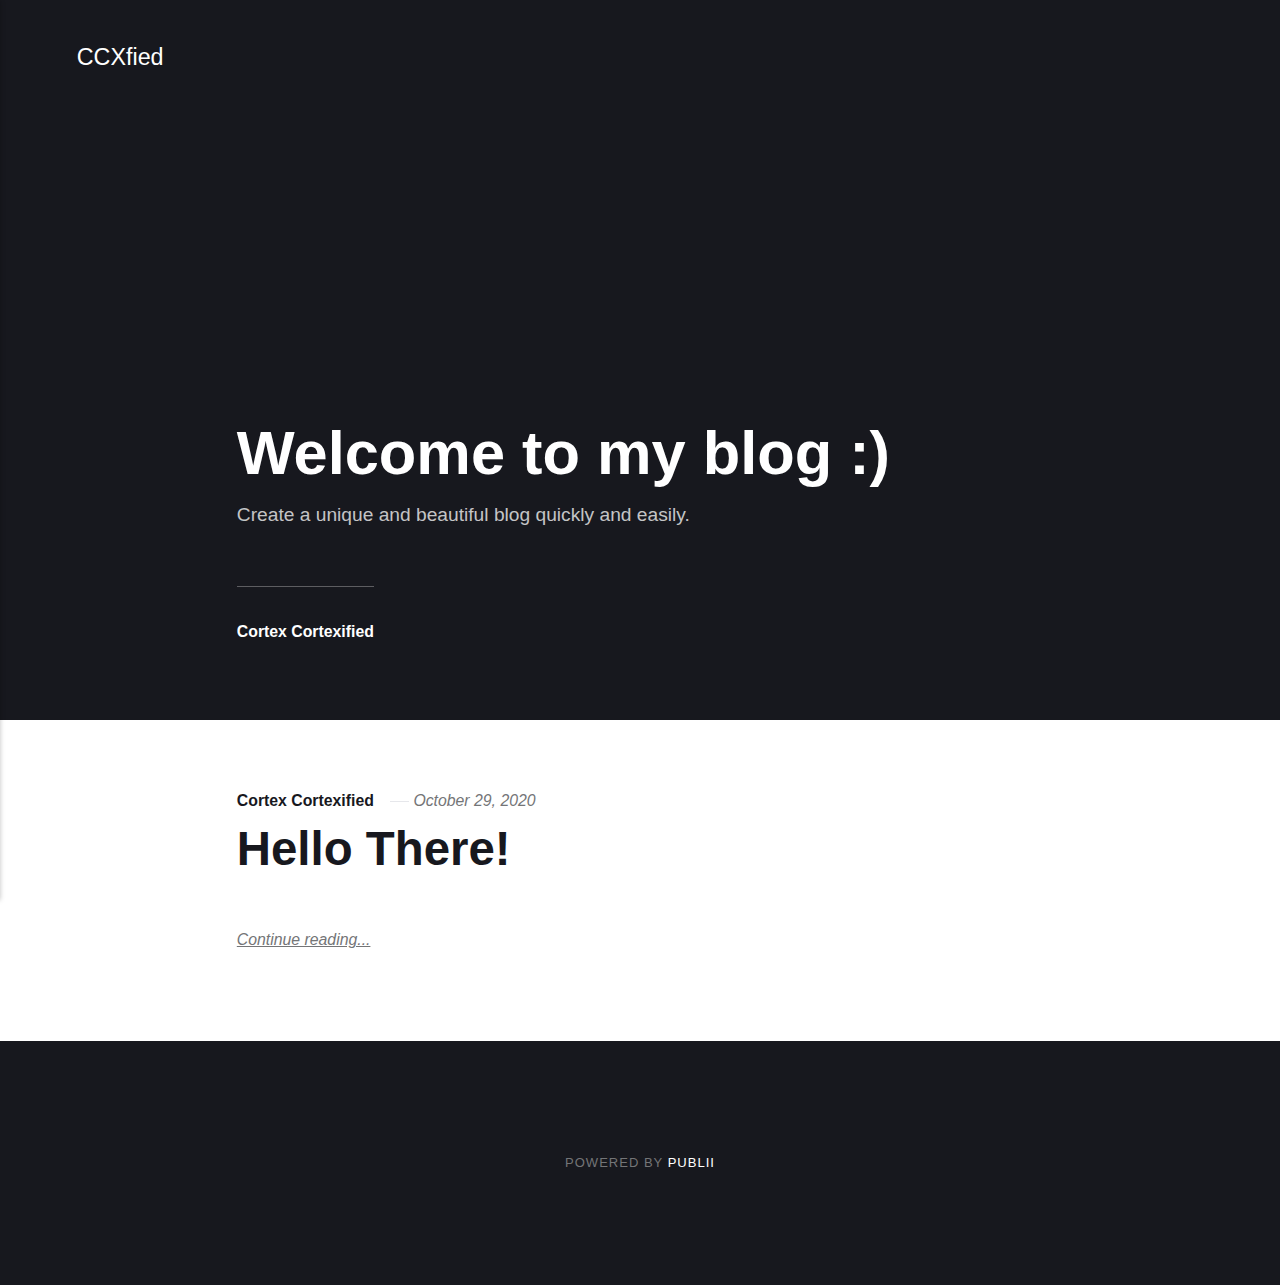
==== index.html @ b861b07b "Updated from Publii" ====
<!DOCTYPE html><html lang="en"><head><meta charset="utf-8"><meta http-equiv="X-UA-Compatible" content="IE=edge"><meta name="viewport" content="width=device-width,initial-scale=1"><title>CCXfied</title><meta name="generator" content="Publii Open-Source CMS for Static Site"><link rel="canonical" href="https://ccxfied.github.io/ccxfied-web/"><link rel="alternate" type="application/atom+xml" href="https://ccxfied.github.io/ccxfied-web/feed.xml"><link rel="alternate" type="application/json" href="https://ccxfied.github.io/ccxfied-web/feed.json"><meta property="og:title" content="CCXfied"><meta property="og:site_name" content="CCXfied"><meta property="og:description" content=""><meta property="og:url" content="https://ccxfied.github.io/ccxfied-web/"><meta property="og:type" content="website"><style>:root{--body-font:-apple-system,BlinkMacSystemFont,"Segoe UI",Roboto,Oxygen,Ubuntu,Cantarell,"Fira Sans","Droid Sans","Helvetica Neue",Arial,sans-serif,"Apple Color Emoji","Segoe UI Emoji","Segoe UI Symbol";--heading-font:-apple-system,BlinkMacSystemFont,"Segoe UI",Roboto,Oxygen,Ubuntu,Cantarell,"Fira Sans","Droid Sans","Helvetica Neue",Arial,sans-serif,"Apple Color Emoji","Segoe UI Emoji","Segoe UI Symbol";--logo-font:-apple-system,BlinkMacSystemFont,"Segoe UI",Roboto,Oxygen,Ubuntu,Cantarell,"Fira Sans","Droid Sans","Helvetica Neue",Arial,sans-serif,"Apple Color Emoji","Segoe UI Emoji","Segoe UI Symbol";--menu-font:-apple-system,BlinkMacSystemFont,"Segoe UI",Roboto,Oxygen,Ubuntu,Cantarell,"Fira Sans","Droid Sans","Helvetica Neue",Arial,sans-serif,"Apple Color Emoji","Segoe UI Emoji","Segoe UI Symbol"}</style><link rel="stylesheet" href="https://ccxfied.github.io/ccxfied-web/assets/css/style.css?v=1d9126d5c592483966037cf187b30969"><script type="application/ld+json">{"@context":"http://schema.org","@type":"Organization","name":"CCXfied","url":"https://ccxfied.github.io/ccxfied-web/"}</script></head><body><div class="site-container"><header class="top" id="js-header"><a class="logo" href="https://ccxfied.github.io/ccxfied-web/">CCXfied</a><nav class="navbar js-navbar"><button class="navbar__toggle js-toggle" aria-label="Menu" aria-haspopup="true" aria-expanded="false"><span class="navbar__toggle-box"><span class="navbar__toggle-inner">Menu</span></span></button><ul class="navbar__menu"></ul></nav></header><main><div class="hero"><header class="hero__content"><div class="wrapper"><h1>Welcome to my blog :)</h1><p>Create a unique and beautiful blog quickly and easily.</p><div class="post__meta post__meta--author"><a href="https://ccxfied.github.io/ccxfied-web/authors/cortex-cortexified/" class="feed__author invert">Cortex Cortexified</a></div></div></header></div><div class="feed"><article class="feed__item"><header class="wrapper"><div class="feed__meta"><a href="https://ccxfied.github.io/ccxfied-web/authors/cortex-cortexified/" class="feed__author invert">Cortex Cortexified</a> <time datetime="2020-10-29T20:30" class="feed__date">October 29, 2020</time></div><h2><a href="https://ccxfied.github.io/ccxfied-web/hello-there.html" class="invert">Hello There!</a></h2></header><div class="wrapper"><p></p><a href="https://ccxfied.github.io/ccxfied-web/hello-there.html" class="readmore feed__readmore invert">Continue reading...</a></div></article></div></main><footer class="footer"><div class="footer__copyright">Powered by <a href="https://getpublii.com" target="_blank" rel="nofollow noopener">Publii</a></div><button class="footer__bttop js-footer__bttop" aria-label="Back to top"><svg><title>Back to top</title><use xlink:href="https://ccxfied.github.io/ccxfied-web/assets/svg/svg-map.svg#toparrow"/></svg></button></footer></div><script>window.publiiThemeMenuConfig = {    
        mobileMenuMode: 'sidebar',
        animationSpeed: 300,
        submenuWidth: 'auto',
        doubleClickTime: 500,
        mobileMenuExpandableSubmenus: true, 
        relatedContainerForOverlayMenuSelector: '.top',
   };</script><script defer="defer" src="https://ccxfied.github.io/ccxfied-web/assets/js/scripts.min.js?v=f4c4d35432d0e17d212f2fae4e0f8247"></script><script>var images = document.querySelectorAll('img[loading]');

        for (var i = 0; i < images.length; i++) {
            if (images[i].complete) {
                images[i].classList.add('is-loaded');
            } else {
                images[i].addEventListener('load', function () {
                    this.classList.add('is-loaded');
                }, false);
            }
        }</script></body></html>
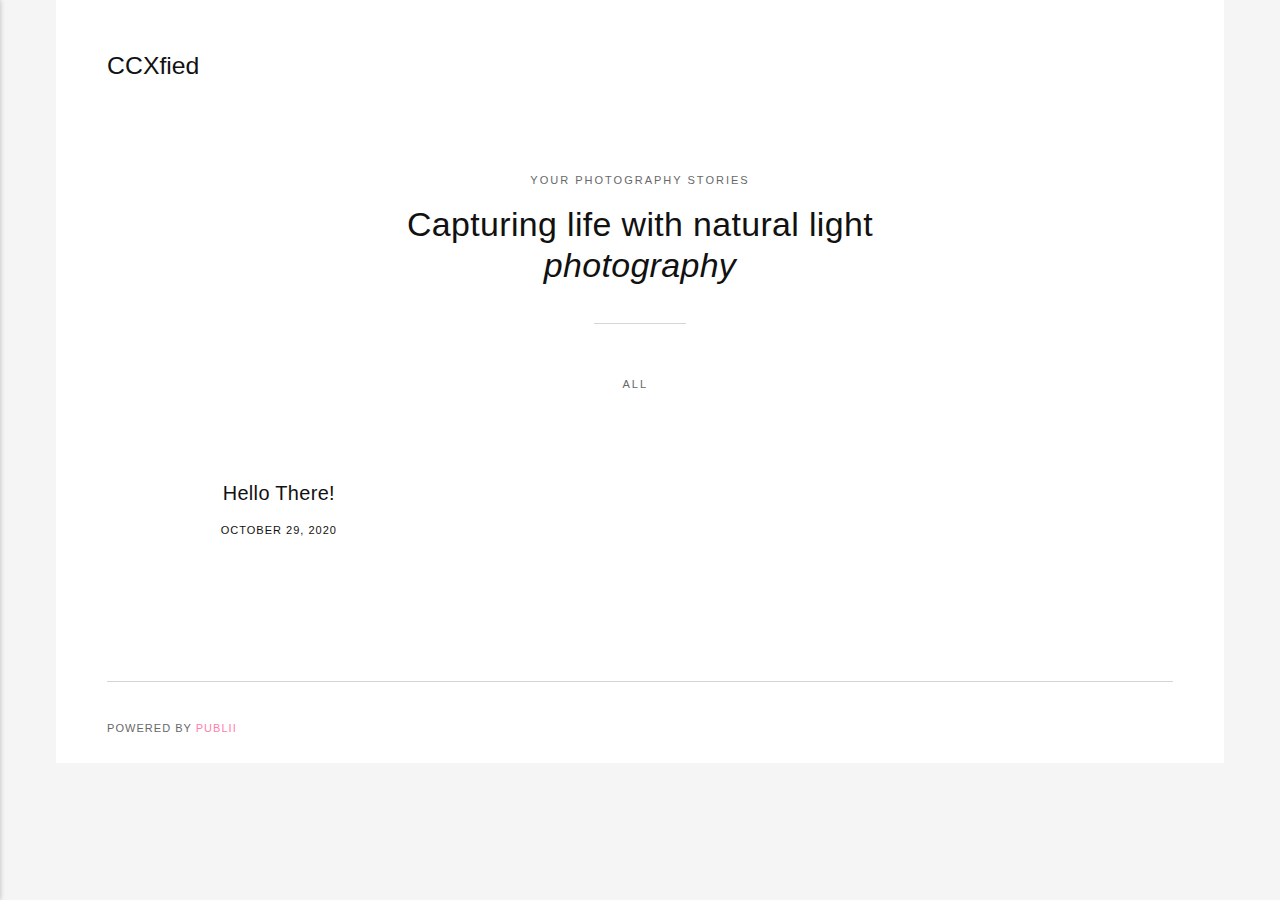
==== commit bbebc4df: "Updated from Publii" ====
--- a/index.html
+++ b/index.html
@@ -1,18 +1 @@
-<!DOCTYPE html><html lang="en"><head><meta charset="utf-8"><meta http-equiv="X-UA-Compatible" content="IE=edge"><meta name="viewport" content="width=device-width,initial-scale=1"><title>CCXfied</title><meta name="generator" content="Publii Open-Source CMS for Static Site"><link rel="canonical" href="https://ccxfied.github.io/ccxfied-web/"><link rel="alternate" type="application/atom+xml" href="https://ccxfied.github.io/ccxfied-web/feed.xml"><link rel="alternate" type="application/json" href="https://ccxfied.github.io/ccxfied-web/feed.json"><meta property="og:title" content="CCXfied"><meta property="og:site_name" content="CCXfied"><meta property="og:description" content=""><meta property="og:url" content="https://ccxfied.github.io/ccxfied-web/"><meta property="og:type" content="website"><style>:root{--body-font:-apple-system,BlinkMacSystemFont,"Segoe UI",Roboto,Oxygen,Ubuntu,Cantarell,"Fira Sans","Droid Sans","Helvetica Neue",Arial,sans-serif,"Apple Color Emoji","Segoe UI Emoji","Segoe UI Symbol";--heading-font:-apple-system,BlinkMacSystemFont,"Segoe UI",Roboto,Oxygen,Ubuntu,Cantarell,"Fira Sans","Droid Sans","Helvetica Neue",Arial,sans-serif,"Apple Color Emoji","Segoe UI Emoji","Segoe UI Symbol";--logo-font:-apple-system,BlinkMacSystemFont,"Segoe UI",Roboto,Oxygen,Ubuntu,Cantarell,"Fira Sans","Droid Sans","Helvetica Neue",Arial,sans-serif,"Apple Color Emoji","Segoe UI Emoji","Segoe UI Symbol";--menu-font:-apple-system,BlinkMacSystemFont,"Segoe UI",Roboto,Oxygen,Ubuntu,Cantarell,"Fira Sans","Droid Sans","Helvetica Neue",Arial,sans-serif,"Apple Color Emoji","Segoe UI Emoji","Segoe UI Symbol"}</style><link rel="stylesheet" href="https://ccxfied.github.io/ccxfied-web/assets/css/style.css?v=1d9126d5c592483966037cf187b30969"><script type="application/ld+json">{"@context":"http://schema.org","@type":"Organization","name":"CCXfied","url":"https://ccxfied.github.io/ccxfied-web/"}</script></head><body><div class="site-container"><header class="top" id="js-header"><a class="logo" href="https://ccxfied.github.io/ccxfied-web/">CCXfied</a><nav class="navbar js-navbar"><button class="navbar__toggle js-toggle" aria-label="Menu" aria-haspopup="true" aria-expanded="false"><span class="navbar__toggle-box"><span class="navbar__toggle-inner">Menu</span></span></button><ul class="navbar__menu"></ul></nav></header><main><div class="hero"><header class="hero__content"><div class="wrapper"><h1>Welcome to my blog :)</h1><p>Create a unique and beautiful blog quickly and easily.</p><div class="post__meta post__meta--author"><a href="https://ccxfied.github.io/ccxfied-web/authors/cortex-cortexified/" class="feed__author invert">Cortex Cortexified</a></div></div></header></div><div class="feed"><article class="feed__item"><header class="wrapper"><div class="feed__meta"><a href="https://ccxfied.github.io/ccxfied-web/authors/cortex-cortexified/" class="feed__author invert">Cortex Cortexified</a> <time datetime="2020-10-29T20:30" class="feed__date">October 29, 2020</time></div><h2><a href="https://ccxfied.github.io/ccxfied-web/hello-there.html" class="invert">Hello There!</a></h2></header><div class="wrapper"><p></p><a href="https://ccxfied.github.io/ccxfied-web/hello-there.html" class="readmore feed__readmore invert">Continue reading...</a></div></article></div></main><footer class="footer"><div class="footer__copyright">Powered by <a href="https://getpublii.com" target="_blank" rel="nofollow noopener">Publii</a></div><button class="footer__bttop js-footer__bttop" aria-label="Back to top"><svg><title>Back to top</title><use xlink:href="https://ccxfied.github.io/ccxfied-web/assets/svg/svg-map.svg#toparrow"/></svg></button></footer></div><script>window.publiiThemeMenuConfig = {    
-        mobileMenuMode: 'sidebar',
-        animationSpeed: 300,
-        submenuWidth: 'auto',
-        doubleClickTime: 500,
-        mobileMenuExpandableSubmenus: true, 
-        relatedContainerForOverlayMenuSelector: '.top',
-   };</script><script defer="defer" src="https://ccxfied.github.io/ccxfied-web/assets/js/scripts.min.js?v=f4c4d35432d0e17d212f2fae4e0f8247"></script><script>var images = document.querySelectorAll('img[loading]');
-
-        for (var i = 0; i < images.length; i++) {
-            if (images[i].complete) {
-                images[i].classList.add('is-loaded');
-            } else {
-                images[i].addEventListener('load', function () {
-                    this.classList.add('is-loaded');
-                }, false);
-            }
-        }</script></body></html>+<!DOCTYPE html><html lang="en"><head><meta charset="utf-8"><meta http-equiv="X-UA-Compatible" content="IE=edge"><meta name="viewport" content="width=device-width,initial-scale=1"><title>CCXfied</title><meta name="generator" content="Publii Open-Source CMS for Static Site"><link rel="canonical" href="https://ccxfied.github.io/ccxfied-web/"><link rel="alternate" type="application/atom+xml" href="https://ccxfied.github.io/ccxfied-web/feed.xml"><link rel="alternate" type="application/json" href="https://ccxfied.github.io/ccxfied-web/feed.json"><meta property="og:title" content="CCXfied"><meta property="og:site_name" content="CCXfied"><meta property="og:description" content=""><meta property="og:url" content="https://ccxfied.github.io/ccxfied-web/"><meta property="og:type" content="website"><style>:root{--body-font:-apple-system,BlinkMacSystemFont,"Segoe UI",Roboto,Oxygen,Ubuntu,Cantarell,"Fira Sans","Droid Sans","Helvetica Neue",Arial,sans-serif,"Apple Color Emoji","Segoe UI Emoji","Segoe UI Symbol";--heading-font:var(--body-font);--logo-font:var(--body-font);--menu-font:var(--body-font)}</style><link rel="stylesheet" href="https://ccxfied.github.io/ccxfied-web/assets/css/style.css?v=e9bcfa0290b0b3235b7bdbb1fffeb89b"><script type="application/ld+json">{"@context":"http://schema.org","@type":"Organization","name":"CCXfied","url":"https://ccxfied.github.io/ccxfied-web/"}</script></head><body><div class="container"><header class="header" id="js-header"><a href="https://ccxfied.github.io/ccxfied-web/" class="logo">CCXfied</a><nav class="navbar js-navbar"><button class="navbar__toggle js-toggle" aria-label="Menu"><span class="navbar__toggle-box"><span class="navbar__toggle-inner">Menu</span></span></button><ul class="navbar__menu"></ul></nav></header><main><div class="hero wrapper"><p>Your photography stories</p><h1>Capturing life with natural light <i>photography</i></h1></div><nav class="filter"><ul class="filter__button-group"><li><button class="filter__item is-active" data-filter="*">All</button></li></ul></nav><div class="l-col l-col--3"><article class="c-card"><a href="https://ccxfied.github.io/ccxfied-web/hello-there.html" class="c-card__link"><div class="c-card__body"><div class="c-card__text"><h2>Hello There!</h2><p><time datetime="2020-10-29T20:30">October 29, 2020</time></p></div></div></a></article></div></main><footer class="footer"><div class="footer__copyright">Powered by <a href="https://getpublii.com" target="_blank" rel="nofollow noopener">Publii</a></div></footer></div><script defer="defer" src="https://ccxfied.github.io/ccxfied-web/assets/js/scripts.min.js?v=c3bbc0611ea6a5405014eaca34fe1814"></script><script>window.publiiThemeMenuConfig={mobileMenuMode:'sidebar',animationSpeed:300,submenuWidth: 'auto',doubleClickTime:500,mobileMenuExpandableSubmenus:true,relatedContainerForOverlayMenuSelector:'.navbar'};</script><script defer="defer" src="https://ccxfied.github.io/ccxfied-web/assets/js/isotope.pkgd.min.js?v=2afcff647ed260006faa71c8e779e8d4"></script><script>window.addEventListener("DOMContentLoaded",function(){var j=new Isotope(".l-col",{itemSelector:".c-card",percentPosition:true,layoutMode:"masonry",transitionDuration:"0.6s",masonry:{columnWidth:".c-card"}});var g=document.querySelector(".filter__button-group");if(g){g.addEventListener("click",function(i){if(!matchesSelector(i.target,"button")){return}var k=i.target.getAttribute("data-filter");k=k;j.arrange({filter:k})});var b=document.querySelectorAll(".filter__button-group");for(var c=0,e=b.length;c<e;c++){var d=b[c];h(d)}function h(i){i.addEventListener("click",function(k){if(!matchesSelector(k.target,"button")){return}i.querySelector(".is-active").classList.remove("is-active");k.target.classList.add("is-active")})}}var a=document.querySelector(".l-col");var f=document.querySelectorAll(".c-card");a.classList.add("is-visible");j.revealItemElements(f)});</script><script>/*<![CDATA[*/var images=document.querySelectorAll("img[loading]");for(var i=0;i<images.length;i++){if(images[i].complete){images[i].classList.add("is-loaded")}else{images[i].addEventListener("load",function(){this.classList.add("is-loaded")},false)}};/*]]>*/</script></body></html>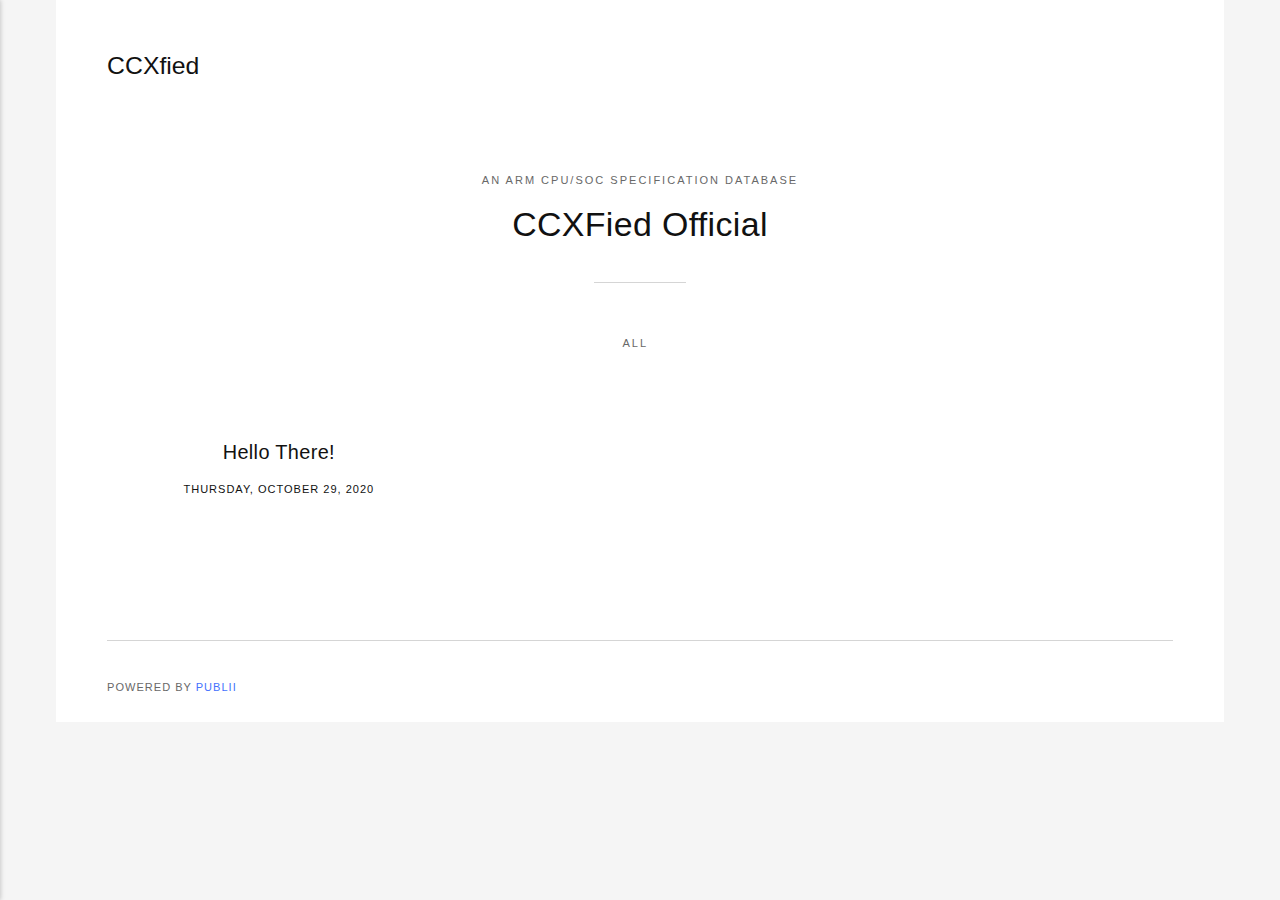
==== commit fc12cb13: "Updated from Publii" ====
--- a/index.html
+++ b/index.html
@@ -1 +1 @@
-<!DOCTYPE html><html lang="en"><head><meta charset="utf-8"><meta http-equiv="X-UA-Compatible" content="IE=edge"><meta name="viewport" content="width=device-width,initial-scale=1"><title>CCXfied</title><meta name="generator" content="Publii Open-Source CMS for Static Site"><link rel="canonical" href="https://ccxfied.github.io/ccxfied-web/"><link rel="alternate" type="application/atom+xml" href="https://ccxfied.github.io/ccxfied-web/feed.xml"><link rel="alternate" type="application/json" href="https://ccxfied.github.io/ccxfied-web/feed.json"><meta property="og:title" content="CCXfied"><meta property="og:site_name" content="CCXfied"><meta property="og:description" content=""><meta property="og:url" content="https://ccxfied.github.io/ccxfied-web/"><meta property="og:type" content="website"><style>:root{--body-font:-apple-system,BlinkMacSystemFont,"Segoe UI",Roboto,Oxygen,Ubuntu,Cantarell,"Fira Sans","Droid Sans","Helvetica Neue",Arial,sans-serif,"Apple Color Emoji","Segoe UI Emoji","Segoe UI Symbol";--heading-font:var(--body-font);--logo-font:var(--body-font);--menu-font:var(--body-font)}</style><link rel="stylesheet" href="https://ccxfied.github.io/ccxfied-web/assets/css/style.css?v=e9bcfa0290b0b3235b7bdbb1fffeb89b"><script type="application/ld+json">{"@context":"http://schema.org","@type":"Organization","name":"CCXfied","url":"https://ccxfied.github.io/ccxfied-web/"}</script></head><body><div class="container"><header class="header" id="js-header"><a href="https://ccxfied.github.io/ccxfied-web/" class="logo">CCXfied</a><nav class="navbar js-navbar"><button class="navbar__toggle js-toggle" aria-label="Menu"><span class="navbar__toggle-box"><span class="navbar__toggle-inner">Menu</span></span></button><ul class="navbar__menu"></ul></nav></header><main><div class="hero wrapper"><p>Your photography stories</p><h1>Capturing life with natural light <i>photography</i></h1></div><nav class="filter"><ul class="filter__button-group"><li><button class="filter__item is-active" data-filter="*">All</button></li></ul></nav><div class="l-col l-col--3"><article class="c-card"><a href="https://ccxfied.github.io/ccxfied-web/hello-there.html" class="c-card__link"><div class="c-card__body"><div class="c-card__text"><h2>Hello There!</h2><p><time datetime="2020-10-29T20:30">October 29, 2020</time></p></div></div></a></article></div></main><footer class="footer"><div class="footer__copyright">Powered by <a href="https://getpublii.com" target="_blank" rel="nofollow noopener">Publii</a></div></footer></div><script defer="defer" src="https://ccxfied.github.io/ccxfied-web/assets/js/scripts.min.js?v=c3bbc0611ea6a5405014eaca34fe1814"></script><script>window.publiiThemeMenuConfig={mobileMenuMode:'sidebar',animationSpeed:300,submenuWidth: 'auto',doubleClickTime:500,mobileMenuExpandableSubmenus:true,relatedContainerForOverlayMenuSelector:'.navbar'};</script><script defer="defer" src="https://ccxfied.github.io/ccxfied-web/assets/js/isotope.pkgd.min.js?v=2afcff647ed260006faa71c8e779e8d4"></script><script>window.addEventListener("DOMContentLoaded",function(){var j=new Isotope(".l-col",{itemSelector:".c-card",percentPosition:true,layoutMode:"masonry",transitionDuration:"0.6s",masonry:{columnWidth:".c-card"}});var g=document.querySelector(".filter__button-group");if(g){g.addEventListener("click",function(i){if(!matchesSelector(i.target,"button")){return}var k=i.target.getAttribute("data-filter");k=k;j.arrange({filter:k})});var b=document.querySelectorAll(".filter__button-group");for(var c=0,e=b.length;c<e;c++){var d=b[c];h(d)}function h(i){i.addEventListener("click",function(k){if(!matchesSelector(k.target,"button")){return}i.querySelector(".is-active").classList.remove("is-active");k.target.classList.add("is-active")})}}var a=document.querySelector(".l-col");var f=document.querySelectorAll(".c-card");a.classList.add("is-visible");j.revealItemElements(f)});</script><script>/*<![CDATA[*/var images=document.querySelectorAll("img[loading]");for(var i=0;i<images.length;i++){if(images[i].complete){images[i].classList.add("is-loaded")}else{images[i].addEventListener("load",function(){this.classList.add("is-loaded")},false)}};/*]]>*/</script></body></html>+<!DOCTYPE html><html lang="en"><head><meta charset="utf-8"><meta http-equiv="X-UA-Compatible" content="IE=edge"><meta name="viewport" content="width=device-width,initial-scale=1"><title>CCXfied</title><meta name="generator" content="Publii Open-Source CMS for Static Site"><link rel="canonical" href="https://ccxfied.github.io/ccxfied-web/"><link rel="alternate" type="application/atom+xml" href="https://ccxfied.github.io/ccxfied-web/feed.xml"><link rel="alternate" type="application/json" href="https://ccxfied.github.io/ccxfied-web/feed.json"><meta property="og:title" content="CCXfied"><meta property="og:site_name" content="CCXfied"><meta property="og:description" content=""><meta property="og:url" content="https://ccxfied.github.io/ccxfied-web/"><meta property="og:type" content="website"><style>:root{--body-font:-apple-system,BlinkMacSystemFont,"Segoe UI",Roboto,Oxygen,Ubuntu,Cantarell,"Fira Sans","Droid Sans","Helvetica Neue",Arial,sans-serif,"Apple Color Emoji","Segoe UI Emoji","Segoe UI Symbol";--heading-font:var(--body-font);--logo-font:var(--body-font);--menu-font:var(--body-font)}</style><link rel="stylesheet" href="https://ccxfied.github.io/ccxfied-web/assets/css/style.css?v=b6458f367c3b5a7de480df69b40898da"><script type="application/ld+json">{"@context":"http://schema.org","@type":"Organization","name":"CCXfied","url":"https://ccxfied.github.io/ccxfied-web/"}</script></head><body><div class="container"><header class="header" id="js-header"><a href="https://ccxfied.github.io/ccxfied-web/" class="logo">CCXfied</a><nav class="navbar js-navbar"><button class="navbar__toggle js-toggle" aria-label="Menu"><span class="navbar__toggle-box"><span class="navbar__toggle-inner">Menu</span></span></button><ul class="navbar__menu"></ul></nav></header><main><div class="hero wrapper"><p>An ARM CPU/SoC Specification Database</p><h1>CCXFied Official</h1></div><nav class="filter"><ul class="filter__button-group"><li><button class="filter__item is-active" data-filter="*">All</button></li></ul></nav><div class="l-col l-col--3"><article class="c-card"><a href="https://ccxfied.github.io/ccxfied-web/hello-there.html" class="c-card__link"><div class="c-card__body"><div class="c-card__text"><h2>Hello There!</h2><p><time datetime="2020-10-29T20:30">Thursday, October 29, 2020</time></p></div></div></a></article></div></main><footer class="footer"><div class="footer__copyright">Powered by <a href="https://getpublii.com" target="_blank" rel="nofollow noopener">Publii</a></div></footer></div><script defer="defer" src="https://ccxfied.github.io/ccxfied-web/assets/js/scripts.min.js?v=c3bbc0611ea6a5405014eaca34fe1814"></script><script>window.publiiThemeMenuConfig={mobileMenuMode:'sidebar',animationSpeed:300,submenuWidth: 'auto',doubleClickTime:500,mobileMenuExpandableSubmenus:true,relatedContainerForOverlayMenuSelector:'.navbar'};</script><script defer="defer" src="https://ccxfied.github.io/ccxfied-web/assets/js/isotope.pkgd.min.js?v=2afcff647ed260006faa71c8e779e8d4"></script><script>window.addEventListener("DOMContentLoaded",function(){var j=new Isotope(".l-col",{itemSelector:".c-card",percentPosition:true,layoutMode:"masonry",transitionDuration:"0.6s",masonry:{columnWidth:".c-card"}});var g=document.querySelector(".filter__button-group");if(g){g.addEventListener("click",function(i){if(!matchesSelector(i.target,"button")){return}var k=i.target.getAttribute("data-filter");k=k;j.arrange({filter:k})});var b=document.querySelectorAll(".filter__button-group");for(var c=0,e=b.length;c<e;c++){var d=b[c];h(d)}function h(i){i.addEventListener("click",function(k){if(!matchesSelector(k.target,"button")){return}i.querySelector(".is-active").classList.remove("is-active");k.target.classList.add("is-active")})}}var a=document.querySelector(".l-col");var f=document.querySelectorAll(".c-card");a.classList.add("is-visible");j.revealItemElements(f)});</script><script>/*<![CDATA[*/var images=document.querySelectorAll("img[loading]");for(var i=0;i<images.length;i++){if(images[i].complete){images[i].classList.add("is-loaded")}else{images[i].addEventListener("load",function(){this.classList.add("is-loaded")},false)}};/*]]>*/</script></body></html>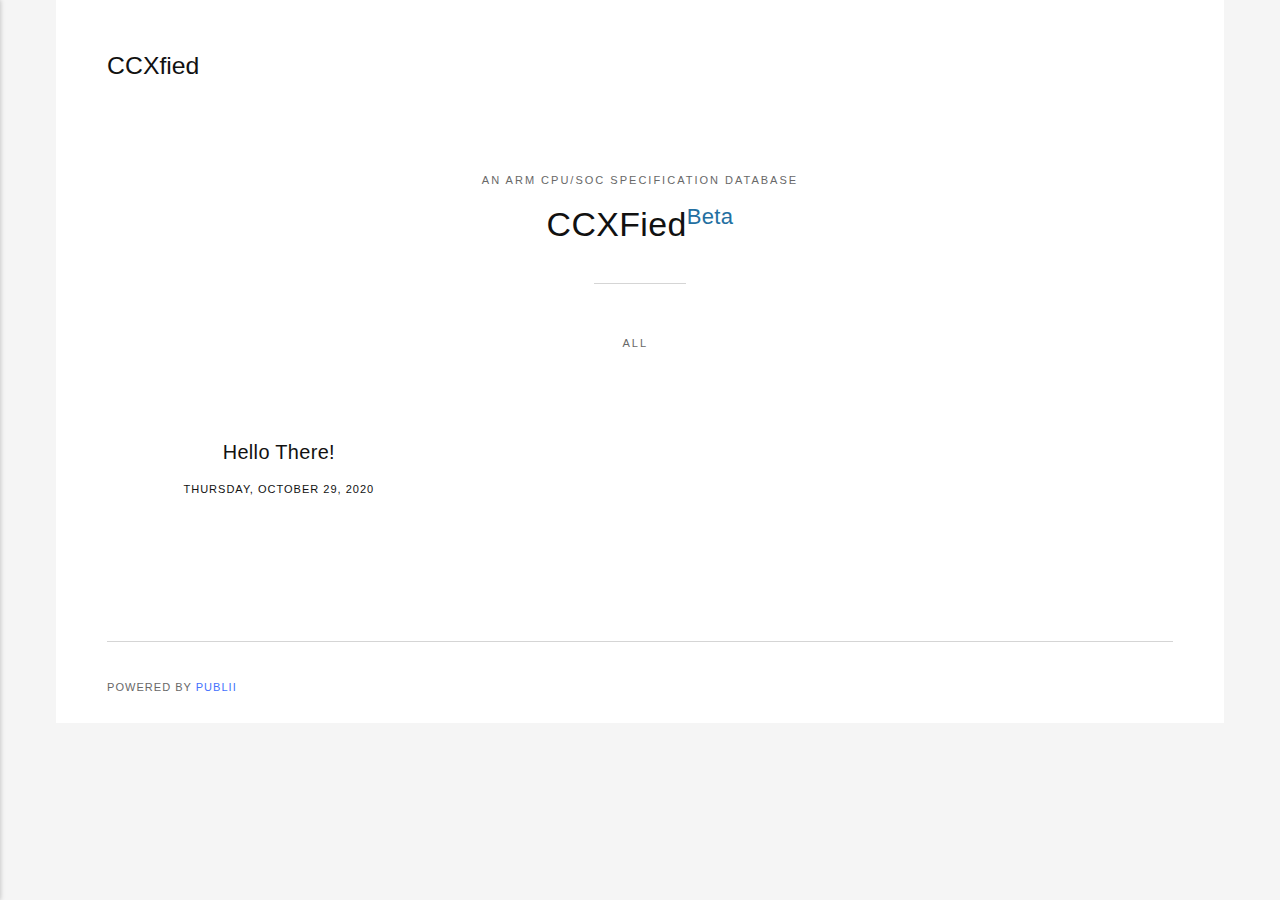
==== commit a2c94384: "Updated from Publii" ====
--- a/index.html
+++ b/index.html
@@ -1 +1 @@
-<!DOCTYPE html><html lang="en"><head><meta charset="utf-8"><meta http-equiv="X-UA-Compatible" content="IE=edge"><meta name="viewport" content="width=device-width,initial-scale=1"><title>CCXfied</title><meta name="generator" content="Publii Open-Source CMS for Static Site"><link rel="canonical" href="https://ccxfied.github.io/ccxfied-web/"><link rel="alternate" type="application/atom+xml" href="https://ccxfied.github.io/ccxfied-web/feed.xml"><link rel="alternate" type="application/json" href="https://ccxfied.github.io/ccxfied-web/feed.json"><meta property="og:title" content="CCXfied"><meta property="og:site_name" content="CCXfied"><meta property="og:description" content=""><meta property="og:url" content="https://ccxfied.github.io/ccxfied-web/"><meta property="og:type" content="website"><style>:root{--body-font:-apple-system,BlinkMacSystemFont,"Segoe UI",Roboto,Oxygen,Ubuntu,Cantarell,"Fira Sans","Droid Sans","Helvetica Neue",Arial,sans-serif,"Apple Color Emoji","Segoe UI Emoji","Segoe UI Symbol";--heading-font:var(--body-font);--logo-font:var(--body-font);--menu-font:var(--body-font)}</style><link rel="stylesheet" href="https://ccxfied.github.io/ccxfied-web/assets/css/style.css?v=b6458f367c3b5a7de480df69b40898da"><script type="application/ld+json">{"@context":"http://schema.org","@type":"Organization","name":"CCXfied","url":"https://ccxfied.github.io/ccxfied-web/"}</script></head><body><div class="container"><header class="header" id="js-header"><a href="https://ccxfied.github.io/ccxfied-web/" class="logo">CCXfied</a><nav class="navbar js-navbar"><button class="navbar__toggle js-toggle" aria-label="Menu"><span class="navbar__toggle-box"><span class="navbar__toggle-inner">Menu</span></span></button><ul class="navbar__menu"></ul></nav></header><main><div class="hero wrapper"><p>An ARM CPU/SoC Specification Database</p><h1>CCXFied Official</h1></div><nav class="filter"><ul class="filter__button-group"><li><button class="filter__item is-active" data-filter="*">All</button></li></ul></nav><div class="l-col l-col--3"><article class="c-card"><a href="https://ccxfied.github.io/ccxfied-web/hello-there.html" class="c-card__link"><div class="c-card__body"><div class="c-card__text"><h2>Hello There!</h2><p><time datetime="2020-10-29T20:30">Thursday, October 29, 2020</time></p></div></div></a></article></div></main><footer class="footer"><div class="footer__copyright">Powered by <a href="https://getpublii.com" target="_blank" rel="nofollow noopener">Publii</a></div></footer></div><script defer="defer" src="https://ccxfied.github.io/ccxfied-web/assets/js/scripts.min.js?v=c3bbc0611ea6a5405014eaca34fe1814"></script><script>window.publiiThemeMenuConfig={mobileMenuMode:'sidebar',animationSpeed:300,submenuWidth: 'auto',doubleClickTime:500,mobileMenuExpandableSubmenus:true,relatedContainerForOverlayMenuSelector:'.navbar'};</script><script defer="defer" src="https://ccxfied.github.io/ccxfied-web/assets/js/isotope.pkgd.min.js?v=2afcff647ed260006faa71c8e779e8d4"></script><script>window.addEventListener("DOMContentLoaded",function(){var j=new Isotope(".l-col",{itemSelector:".c-card",percentPosition:true,layoutMode:"masonry",transitionDuration:"0.6s",masonry:{columnWidth:".c-card"}});var g=document.querySelector(".filter__button-group");if(g){g.addEventListener("click",function(i){if(!matchesSelector(i.target,"button")){return}var k=i.target.getAttribute("data-filter");k=k;j.arrange({filter:k})});var b=document.querySelectorAll(".filter__button-group");for(var c=0,e=b.length;c<e;c++){var d=b[c];h(d)}function h(i){i.addEventListener("click",function(k){if(!matchesSelector(k.target,"button")){return}i.querySelector(".is-active").classList.remove("is-active");k.target.classList.add("is-active")})}}var a=document.querySelector(".l-col");var f=document.querySelectorAll(".c-card");a.classList.add("is-visible");j.revealItemElements(f)});</script><script>/*<![CDATA[*/var images=document.querySelectorAll("img[loading]");for(var i=0;i<images.length;i++){if(images[i].complete){images[i].classList.add("is-loaded")}else{images[i].addEventListener("load",function(){this.classList.add("is-loaded")},false)}};/*]]>*/</script></body></html>+<!DOCTYPE html><html lang="en"><head><meta charset="utf-8"><meta http-equiv="X-UA-Compatible" content="IE=edge"><meta name="viewport" content="width=device-width,initial-scale=1"><title>CCXfied</title><meta name="generator" content="Publii Open-Source CMS for Static Site"><link rel="canonical" href="https://ccxfied.github.io/ccxfied-web/"><link rel="alternate" type="application/atom+xml" href="https://ccxfied.github.io/ccxfied-web/feed.xml"><link rel="alternate" type="application/json" href="https://ccxfied.github.io/ccxfied-web/feed.json"><meta property="og:title" content="CCXfied"><meta property="og:site_name" content="CCXfied"><meta property="og:description" content=""><meta property="og:url" content="https://ccxfied.github.io/ccxfied-web/"><meta property="og:type" content="website"><style>:root{--body-font:-apple-system,BlinkMacSystemFont,"Segoe UI",Roboto,Oxygen,Ubuntu,Cantarell,"Fira Sans","Droid Sans","Helvetica Neue",Arial,sans-serif,"Apple Color Emoji","Segoe UI Emoji","Segoe UI Symbol";--heading-font:var(--body-font);--logo-font:var(--body-font);--menu-font:var(--body-font)}</style><link rel="stylesheet" href="https://ccxfied.github.io/ccxfied-web/assets/css/style.css?v=c67ad71e2db862a76bfd6421016c4896"><script type="application/ld+json">{"@context":"http://schema.org","@type":"Organization","name":"CCXfied","url":"https://ccxfied.github.io/ccxfied-web/"}</script></head><body><div class="container"><header class="header" id="js-header"><a href="https://ccxfied.github.io/ccxfied-web/" class="logo">CCXfied</a><nav class="navbar js-navbar"><button class="navbar__toggle js-toggle" aria-label="Menu"><span class="navbar__toggle-box"><span class="navbar__toggle-inner">Menu</span></span></button><ul class="navbar__menu"></ul></nav></header><main><div class="hero wrapper"><p>An ARM CPU/SoC Specification Database</p><h1>CCXFied<span style="color: #236fa1;"><sup>Beta</sup></span></h1></div><nav class="filter"><ul class="filter__button-group"><li><button class="filter__item is-active" data-filter="*">All</button></li></ul></nav><div class="l-col l-col--3"><article class="c-card"><a href="https://ccxfied.github.io/ccxfied-web/hello-there.html" class="c-card__link"><div class="c-card__body"><div class="c-card__text"><h2>Hello There!</h2><p><time datetime="2020-10-29T20:30">Thursday, October 29, 2020</time></p></div></div></a></article></div></main><footer class="footer"><div class="footer__copyright">Powered by <a href="https://getpublii.com" target="_blank" rel="nofollow noopener">Publii</a></div></footer></div><script defer="defer" src="https://ccxfied.github.io/ccxfied-web/assets/js/scripts.min.js?v=c3bbc0611ea6a5405014eaca34fe1814"></script><script>window.publiiThemeMenuConfig={mobileMenuMode:'sidebar',animationSpeed:300,submenuWidth: 'auto',doubleClickTime:500,mobileMenuExpandableSubmenus:true,relatedContainerForOverlayMenuSelector:'.navbar'};</script><script defer="defer" src="https://ccxfied.github.io/ccxfied-web/assets/js/isotope.pkgd.min.js?v=2afcff647ed260006faa71c8e779e8d4"></script><script>window.addEventListener("DOMContentLoaded",function(){var j=new Isotope(".l-col",{itemSelector:".c-card",percentPosition:true,layoutMode:"masonry",transitionDuration:"0.6s",masonry:{columnWidth:".c-card"}});var g=document.querySelector(".filter__button-group");if(g){g.addEventListener("click",function(i){if(!matchesSelector(i.target,"button")){return}var k=i.target.getAttribute("data-filter");k=k;j.arrange({filter:k})});var b=document.querySelectorAll(".filter__button-group");for(var c=0,e=b.length;c<e;c++){var d=b[c];h(d)}function h(i){i.addEventListener("click",function(k){if(!matchesSelector(k.target,"button")){return}i.querySelector(".is-active").classList.remove("is-active");k.target.classList.add("is-active")})}}var a=document.querySelector(".l-col");var f=document.querySelectorAll(".c-card");a.classList.add("is-visible");j.revealItemElements(f)});</script><script>/*<![CDATA[*/var images=document.querySelectorAll("img[loading]");for(var i=0;i<images.length;i++){if(images[i].complete){images[i].classList.add("is-loaded")}else{images[i].addEventListener("load",function(){this.classList.add("is-loaded")},false)}};/*]]>*/</script></body></html>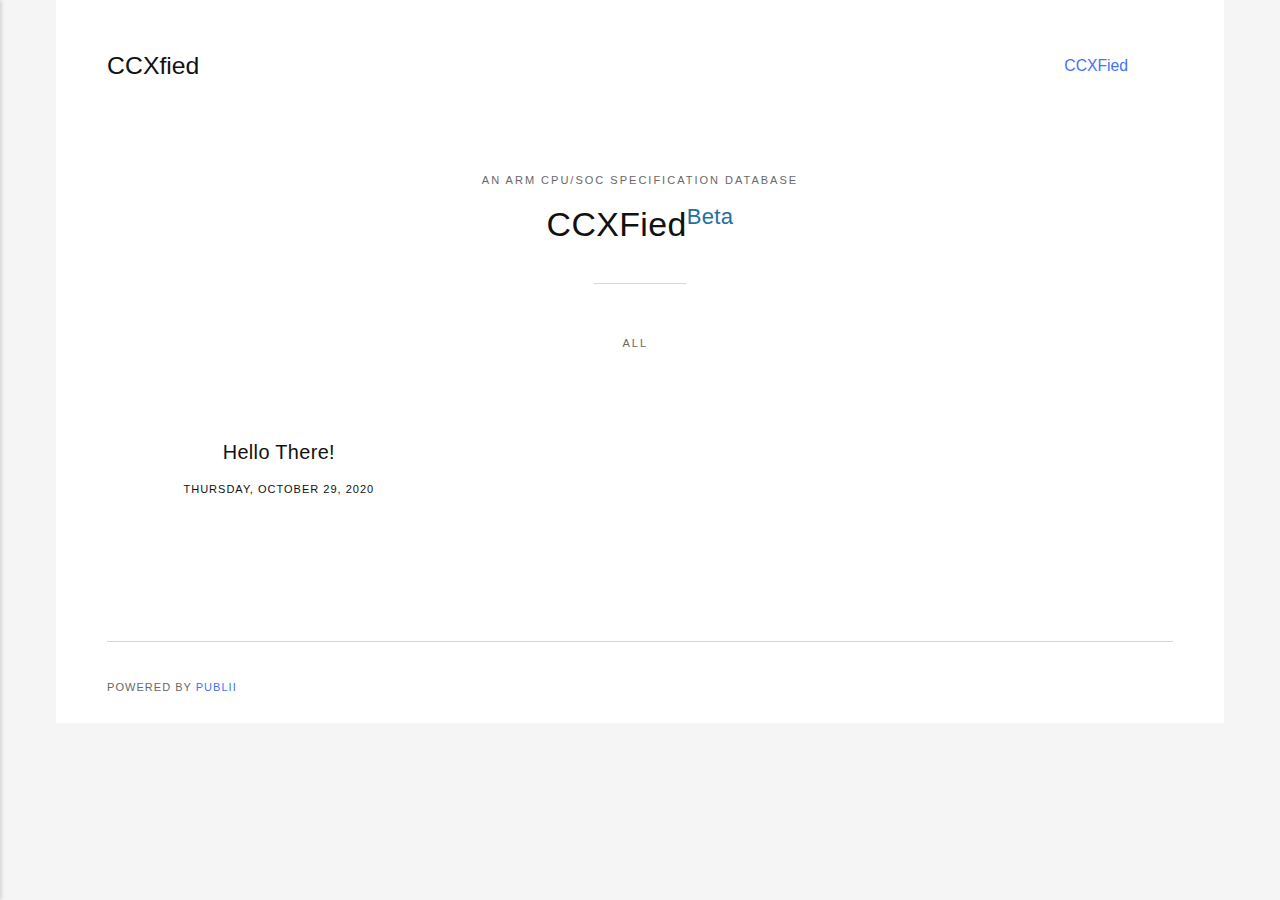
==== commit e1e3591e: "Updated from Publii" ====
--- a/index.html
+++ b/index.html
@@ -1 +1 @@
-<!DOCTYPE html><html lang="en"><head><meta charset="utf-8"><meta http-equiv="X-UA-Compatible" content="IE=edge"><meta name="viewport" content="width=device-width,initial-scale=1"><title>CCXfied</title><meta name="generator" content="Publii Open-Source CMS for Static Site"><link rel="canonical" href="https://ccxfied.github.io/ccxfied-web/"><link rel="alternate" type="application/atom+xml" href="https://ccxfied.github.io/ccxfied-web/feed.xml"><link rel="alternate" type="application/json" href="https://ccxfied.github.io/ccxfied-web/feed.json"><meta property="og:title" content="CCXfied"><meta property="og:site_name" content="CCXfied"><meta property="og:description" content=""><meta property="og:url" content="https://ccxfied.github.io/ccxfied-web/"><meta property="og:type" content="website"><style>:root{--body-font:-apple-system,BlinkMacSystemFont,"Segoe UI",Roboto,Oxygen,Ubuntu,Cantarell,"Fira Sans","Droid Sans","Helvetica Neue",Arial,sans-serif,"Apple Color Emoji","Segoe UI Emoji","Segoe UI Symbol";--heading-font:var(--body-font);--logo-font:var(--body-font);--menu-font:var(--body-font)}</style><link rel="stylesheet" href="https://ccxfied.github.io/ccxfied-web/assets/css/style.css?v=c67ad71e2db862a76bfd6421016c4896"><script type="application/ld+json">{"@context":"http://schema.org","@type":"Organization","name":"CCXfied","url":"https://ccxfied.github.io/ccxfied-web/"}</script></head><body><div class="container"><header class="header" id="js-header"><a href="https://ccxfied.github.io/ccxfied-web/" class="logo">CCXfied</a><nav class="navbar js-navbar"><button class="navbar__toggle js-toggle" aria-label="Menu"><span class="navbar__toggle-box"><span class="navbar__toggle-inner">Menu</span></span></button><ul class="navbar__menu"></ul></nav></header><main><div class="hero wrapper"><p>An ARM CPU/SoC Specification Database</p><h1>CCXFied<span style="color: #236fa1;"><sup>Beta</sup></span></h1></div><nav class="filter"><ul class="filter__button-group"><li><button class="filter__item is-active" data-filter="*">All</button></li></ul></nav><div class="l-col l-col--3"><article class="c-card"><a href="https://ccxfied.github.io/ccxfied-web/hello-there.html" class="c-card__link"><div class="c-card__body"><div class="c-card__text"><h2>Hello There!</h2><p><time datetime="2020-10-29T20:30">Thursday, October 29, 2020</time></p></div></div></a></article></div></main><footer class="footer"><div class="footer__copyright">Powered by <a href="https://getpublii.com" target="_blank" rel="nofollow noopener">Publii</a></div></footer></div><script defer="defer" src="https://ccxfied.github.io/ccxfied-web/assets/js/scripts.min.js?v=c3bbc0611ea6a5405014eaca34fe1814"></script><script>window.publiiThemeMenuConfig={mobileMenuMode:'sidebar',animationSpeed:300,submenuWidth: 'auto',doubleClickTime:500,mobileMenuExpandableSubmenus:true,relatedContainerForOverlayMenuSelector:'.navbar'};</script><script defer="defer" src="https://ccxfied.github.io/ccxfied-web/assets/js/isotope.pkgd.min.js?v=2afcff647ed260006faa71c8e779e8d4"></script><script>window.addEventListener("DOMContentLoaded",function(){var j=new Isotope(".l-col",{itemSelector:".c-card",percentPosition:true,layoutMode:"masonry",transitionDuration:"0.6s",masonry:{columnWidth:".c-card"}});var g=document.querySelector(".filter__button-group");if(g){g.addEventListener("click",function(i){if(!matchesSelector(i.target,"button")){return}var k=i.target.getAttribute("data-filter");k=k;j.arrange({filter:k})});var b=document.querySelectorAll(".filter__button-group");for(var c=0,e=b.length;c<e;c++){var d=b[c];h(d)}function h(i){i.addEventListener("click",function(k){if(!matchesSelector(k.target,"button")){return}i.querySelector(".is-active").classList.remove("is-active");k.target.classList.add("is-active")})}}var a=document.querySelector(".l-col");var f=document.querySelectorAll(".c-card");a.classList.add("is-visible");j.revealItemElements(f)});</script><script>/*<![CDATA[*/var images=document.querySelectorAll("img[loading]");for(var i=0;i<images.length;i++){if(images[i].complete){images[i].classList.add("is-loaded")}else{images[i].addEventListener("load",function(){this.classList.add("is-loaded")},false)}};/*]]>*/</script></body></html>+<!DOCTYPE html><html lang="en"><head><meta charset="utf-8"><meta http-equiv="X-UA-Compatible" content="IE=edge"><meta name="viewport" content="width=device-width,initial-scale=1"><title>CCXfied</title><meta name="generator" content="Publii Open-Source CMS for Static Site"><link rel="canonical" href="https://ccxfied.github.io/ccxfied-web/"><link rel="alternate" type="application/atom+xml" href="https://ccxfied.github.io/ccxfied-web/feed.xml"><link rel="alternate" type="application/json" href="https://ccxfied.github.io/ccxfied-web/feed.json"><meta property="og:title" content="CCXfied"><meta property="og:site_name" content="CCXfied"><meta property="og:description" content=""><meta property="og:url" content="https://ccxfied.github.io/ccxfied-web/"><meta property="og:type" content="website"><style>:root{--body-font:-apple-system,BlinkMacSystemFont,"Segoe UI",Roboto,Oxygen,Ubuntu,Cantarell,"Fira Sans","Droid Sans","Helvetica Neue",Arial,sans-serif,"Apple Color Emoji","Segoe UI Emoji","Segoe UI Symbol";--heading-font:var(--body-font);--logo-font:var(--body-font);--menu-font:var(--body-font)}</style><link rel="stylesheet" href="https://ccxfied.github.io/ccxfied-web/assets/css/style.css?v=c67ad71e2db862a76bfd6421016c4896"><script type="application/ld+json">{"@context":"http://schema.org","@type":"Organization","name":"CCXfied","url":"https://ccxfied.github.io/ccxfied-web/"}</script></head><body><div class="container"><header class="header" id="js-header"><a href="https://ccxfied.github.io/ccxfied-web/" class="logo">CCXfied</a><nav class="navbar js-navbar"><button class="navbar__toggle js-toggle" aria-label="Menu"><span class="navbar__toggle-box"><span class="navbar__toggle-inner">Menu</span></span></button><ul class="navbar__menu"><li class="active"><a href="https://ccxfied.github.io/ccxfied-web/" target="_self">CCXFied</a></li></ul></nav></header><main><div class="hero wrapper"><p>An ARM CPU/SoC Specification Database</p><h1>CCXFied<span style="color: #236fa1;"><sup>Beta</sup></span></h1></div><nav class="filter"><ul class="filter__button-group"><li><button class="filter__item is-active" data-filter="*">All</button></li></ul></nav><div class="l-col l-col--3"><article class="c-card"><a href="https://ccxfied.github.io/ccxfied-web/hello-there.html" class="c-card__link"><div class="c-card__body"><div class="c-card__text"><h2>Hello There!</h2><p><time datetime="2020-10-29T20:30">Thursday, October 29, 2020</time></p></div></div></a></article></div></main><footer class="footer"><div class="footer__copyright">Powered by <a href="https://getpublii.com" target="_blank" rel="nofollow noopener">Publii</a></div></footer></div><script defer="defer" src="https://ccxfied.github.io/ccxfied-web/assets/js/scripts.min.js?v=c3bbc0611ea6a5405014eaca34fe1814"></script><script>window.publiiThemeMenuConfig={mobileMenuMode:'sidebar',animationSpeed:300,submenuWidth: 'auto',doubleClickTime:500,mobileMenuExpandableSubmenus:true,relatedContainerForOverlayMenuSelector:'.navbar'};</script><script defer="defer" src="https://ccxfied.github.io/ccxfied-web/assets/js/isotope.pkgd.min.js?v=2afcff647ed260006faa71c8e779e8d4"></script><script>window.addEventListener("DOMContentLoaded",function(){var j=new Isotope(".l-col",{itemSelector:".c-card",percentPosition:true,layoutMode:"masonry",transitionDuration:"0.6s",masonry:{columnWidth:".c-card"}});var g=document.querySelector(".filter__button-group");if(g){g.addEventListener("click",function(i){if(!matchesSelector(i.target,"button")){return}var k=i.target.getAttribute("data-filter");k=k;j.arrange({filter:k})});var b=document.querySelectorAll(".filter__button-group");for(var c=0,e=b.length;c<e;c++){var d=b[c];h(d)}function h(i){i.addEventListener("click",function(k){if(!matchesSelector(k.target,"button")){return}i.querySelector(".is-active").classList.remove("is-active");k.target.classList.add("is-active")})}}var a=document.querySelector(".l-col");var f=document.querySelectorAll(".c-card");a.classList.add("is-visible");j.revealItemElements(f)});</script><script>/*<![CDATA[*/var images=document.querySelectorAll("img[loading]");for(var i=0;i<images.length;i++){if(images[i].complete){images[i].classList.add("is-loaded")}else{images[i].addEventListener("load",function(){this.classList.add("is-loaded")},false)}};/*]]>*/</script></body></html>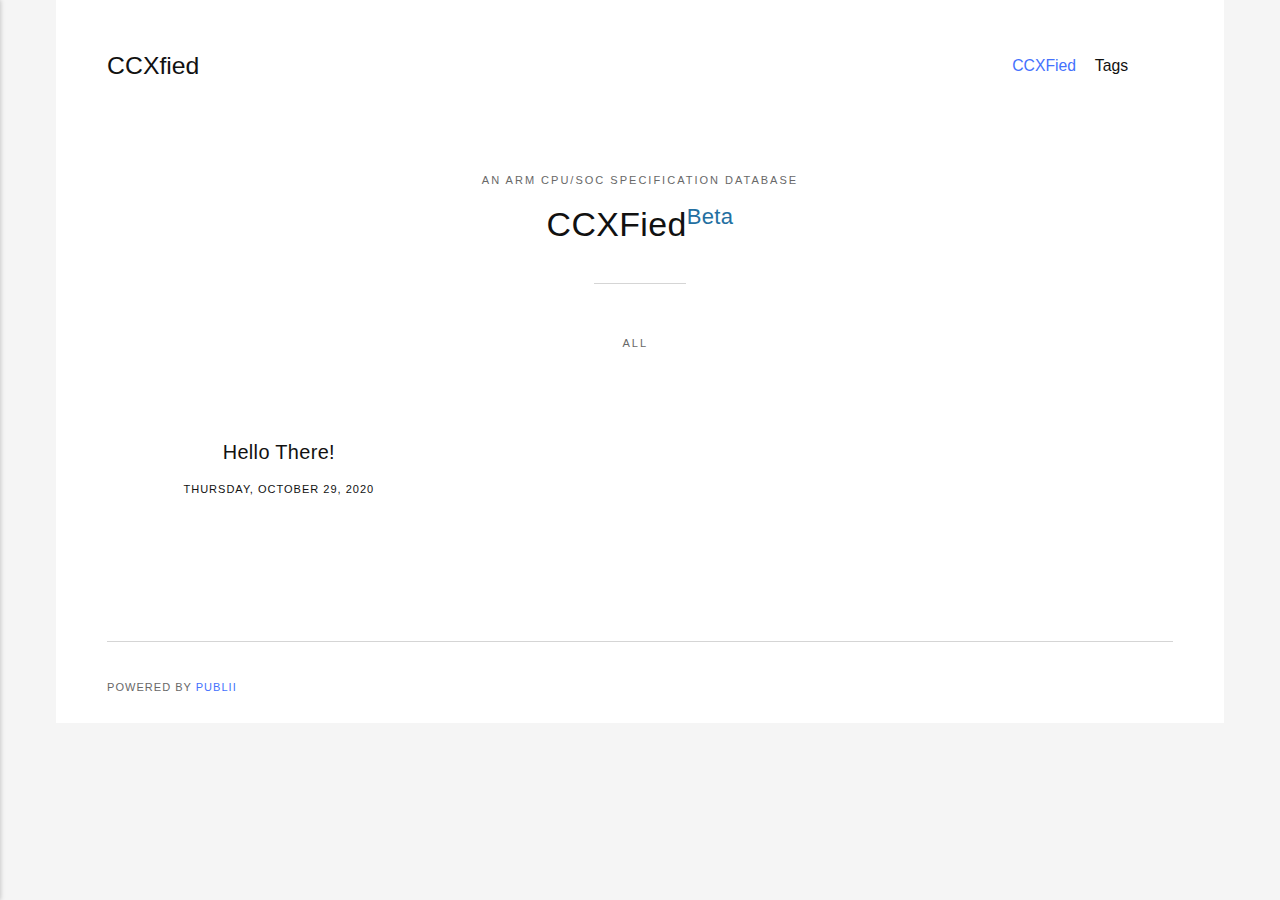
==== commit 6ab27c1c: "Updated from Publii" ====
--- a/index.html
+++ b/index.html
@@ -1 +1 @@
-<!DOCTYPE html><html lang="en"><head><meta charset="utf-8"><meta http-equiv="X-UA-Compatible" content="IE=edge"><meta name="viewport" content="width=device-width,initial-scale=1"><title>CCXfied</title><meta name="generator" content="Publii Open-Source CMS for Static Site"><link rel="canonical" href="https://ccxfied.github.io/ccxfied-web/"><link rel="alternate" type="application/atom+xml" href="https://ccxfied.github.io/ccxfied-web/feed.xml"><link rel="alternate" type="application/json" href="https://ccxfied.github.io/ccxfied-web/feed.json"><meta property="og:title" content="CCXfied"><meta property="og:site_name" content="CCXfied"><meta property="og:description" content=""><meta property="og:url" content="https://ccxfied.github.io/ccxfied-web/"><meta property="og:type" content="website"><style>:root{--body-font:-apple-system,BlinkMacSystemFont,"Segoe UI",Roboto,Oxygen,Ubuntu,Cantarell,"Fira Sans","Droid Sans","Helvetica Neue",Arial,sans-serif,"Apple Color Emoji","Segoe UI Emoji","Segoe UI Symbol";--heading-font:var(--body-font);--logo-font:var(--body-font);--menu-font:var(--body-font)}</style><link rel="stylesheet" href="https://ccxfied.github.io/ccxfied-web/assets/css/style.css?v=c67ad71e2db862a76bfd6421016c4896"><script type="application/ld+json">{"@context":"http://schema.org","@type":"Organization","name":"CCXfied","url":"https://ccxfied.github.io/ccxfied-web/"}</script></head><body><div class="container"><header class="header" id="js-header"><a href="https://ccxfied.github.io/ccxfied-web/" class="logo">CCXfied</a><nav class="navbar js-navbar"><button class="navbar__toggle js-toggle" aria-label="Menu"><span class="navbar__toggle-box"><span class="navbar__toggle-inner">Menu</span></span></button><ul class="navbar__menu"><li class="active"><a href="https://ccxfied.github.io/ccxfied-web/" target="_self">CCXFied</a></li></ul></nav></header><main><div class="hero wrapper"><p>An ARM CPU/SoC Specification Database</p><h1>CCXFied<span style="color: #236fa1;"><sup>Beta</sup></span></h1></div><nav class="filter"><ul class="filter__button-group"><li><button class="filter__item is-active" data-filter="*">All</button></li></ul></nav><div class="l-col l-col--3"><article class="c-card"><a href="https://ccxfied.github.io/ccxfied-web/hello-there.html" class="c-card__link"><div class="c-card__body"><div class="c-card__text"><h2>Hello There!</h2><p><time datetime="2020-10-29T20:30">Thursday, October 29, 2020</time></p></div></div></a></article></div></main><footer class="footer"><div class="footer__copyright">Powered by <a href="https://getpublii.com" target="_blank" rel="nofollow noopener">Publii</a></div></footer></div><script defer="defer" src="https://ccxfied.github.io/ccxfied-web/assets/js/scripts.min.js?v=c3bbc0611ea6a5405014eaca34fe1814"></script><script>window.publiiThemeMenuConfig={mobileMenuMode:'sidebar',animationSpeed:300,submenuWidth: 'auto',doubleClickTime:500,mobileMenuExpandableSubmenus:true,relatedContainerForOverlayMenuSelector:'.navbar'};</script><script defer="defer" src="https://ccxfied.github.io/ccxfied-web/assets/js/isotope.pkgd.min.js?v=2afcff647ed260006faa71c8e779e8d4"></script><script>window.addEventListener("DOMContentLoaded",function(){var j=new Isotope(".l-col",{itemSelector:".c-card",percentPosition:true,layoutMode:"masonry",transitionDuration:"0.6s",masonry:{columnWidth:".c-card"}});var g=document.querySelector(".filter__button-group");if(g){g.addEventListener("click",function(i){if(!matchesSelector(i.target,"button")){return}var k=i.target.getAttribute("data-filter");k=k;j.arrange({filter:k})});var b=document.querySelectorAll(".filter__button-group");for(var c=0,e=b.length;c<e;c++){var d=b[c];h(d)}function h(i){i.addEventListener("click",function(k){if(!matchesSelector(k.target,"button")){return}i.querySelector(".is-active").classList.remove("is-active");k.target.classList.add("is-active")})}}var a=document.querySelector(".l-col");var f=document.querySelectorAll(".c-card");a.classList.add("is-visible");j.revealItemElements(f)});</script><script>/*<![CDATA[*/var images=document.querySelectorAll("img[loading]");for(var i=0;i<images.length;i++){if(images[i].complete){images[i].classList.add("is-loaded")}else{images[i].addEventListener("load",function(){this.classList.add("is-loaded")},false)}};/*]]>*/</script></body></html>+<!DOCTYPE html><html lang="en"><head><meta charset="utf-8"><meta http-equiv="X-UA-Compatible" content="IE=edge"><meta name="viewport" content="width=device-width,initial-scale=1"><title>CCXfied</title><meta name="generator" content="Publii Open-Source CMS for Static Site"><link rel="canonical" href="https://ccxfied.github.io/ccxfied-web/"><link rel="alternate" type="application/atom+xml" href="https://ccxfied.github.io/ccxfied-web/feed.xml"><link rel="alternate" type="application/json" href="https://ccxfied.github.io/ccxfied-web/feed.json"><meta property="og:title" content="CCXfied"><meta property="og:site_name" content="CCXfied"><meta property="og:description" content=""><meta property="og:url" content="https://ccxfied.github.io/ccxfied-web/"><meta property="og:type" content="website"><style>:root{--body-font:-apple-system,BlinkMacSystemFont,"Segoe UI",Roboto,Oxygen,Ubuntu,Cantarell,"Fira Sans","Droid Sans","Helvetica Neue",Arial,sans-serif,"Apple Color Emoji","Segoe UI Emoji","Segoe UI Symbol";--heading-font:var(--body-font);--logo-font:var(--body-font);--menu-font:var(--body-font)}</style><link rel="stylesheet" href="https://ccxfied.github.io/ccxfied-web/assets/css/style.css?v=c67ad71e2db862a76bfd6421016c4896"><script type="application/ld+json">{"@context":"http://schema.org","@type":"Organization","name":"CCXfied","url":"https://ccxfied.github.io/ccxfied-web/"}</script></head><body><div class="container"><header class="header" id="js-header"><a href="https://ccxfied.github.io/ccxfied-web/" class="logo">CCXfied</a><nav class="navbar js-navbar"><button class="navbar__toggle js-toggle" aria-label="Menu"><span class="navbar__toggle-box"><span class="navbar__toggle-inner">Menu</span></span></button><ul class="navbar__menu"><li class="active"><a href="https://ccxfied.github.io/ccxfied-web/" target="_self">CCXFied</a></li><li><a href="https://ccxfied.github.io/ccxfied-web/tags/" target="_self">Tags</a></li></ul></nav></header><main><div class="hero wrapper"><p>An ARM CPU/SoC Specification Database</p><h1>CCXFied<span style="color: #236fa1;"><sup>Beta</sup></span></h1></div><nav class="filter"><ul class="filter__button-group"><li><button class="filter__item is-active" data-filter="*">All</button></li></ul></nav><div class="l-col l-col--3"><article class="c-card"><a href="https://ccxfied.github.io/ccxfied-web/hello-there.html" class="c-card__link"><div class="c-card__body"><div class="c-card__text"><h2>Hello There!</h2><p><time datetime="2020-10-29T20:30">Thursday, October 29, 2020</time></p></div></div></a></article></div></main><footer class="footer"><div class="footer__copyright">Powered by <a href="https://getpublii.com" target="_blank" rel="nofollow noopener">Publii</a></div></footer></div><script defer="defer" src="https://ccxfied.github.io/ccxfied-web/assets/js/scripts.min.js?v=c3bbc0611ea6a5405014eaca34fe1814"></script><script>window.publiiThemeMenuConfig={mobileMenuMode:'sidebar',animationSpeed:300,submenuWidth: 'auto',doubleClickTime:500,mobileMenuExpandableSubmenus:true,relatedContainerForOverlayMenuSelector:'.navbar'};</script><script defer="defer" src="https://ccxfied.github.io/ccxfied-web/assets/js/isotope.pkgd.min.js?v=2afcff647ed260006faa71c8e779e8d4"></script><script>window.addEventListener("DOMContentLoaded",function(){var j=new Isotope(".l-col",{itemSelector:".c-card",percentPosition:true,layoutMode:"masonry",transitionDuration:"0.6s",masonry:{columnWidth:".c-card"}});var g=document.querySelector(".filter__button-group");if(g){g.addEventListener("click",function(i){if(!matchesSelector(i.target,"button")){return}var k=i.target.getAttribute("data-filter");k=k;j.arrange({filter:k})});var b=document.querySelectorAll(".filter__button-group");for(var c=0,e=b.length;c<e;c++){var d=b[c];h(d)}function h(i){i.addEventListener("click",function(k){if(!matchesSelector(k.target,"button")){return}i.querySelector(".is-active").classList.remove("is-active");k.target.classList.add("is-active")})}}var a=document.querySelector(".l-col");var f=document.querySelectorAll(".c-card");a.classList.add("is-visible");j.revealItemElements(f)});</script><script>/*<![CDATA[*/var images=document.querySelectorAll("img[loading]");for(var i=0;i<images.length;i++){if(images[i].complete){images[i].classList.add("is-loaded")}else{images[i].addEventListener("load",function(){this.classList.add("is-loaded")},false)}};/*]]>*/</script></body></html>